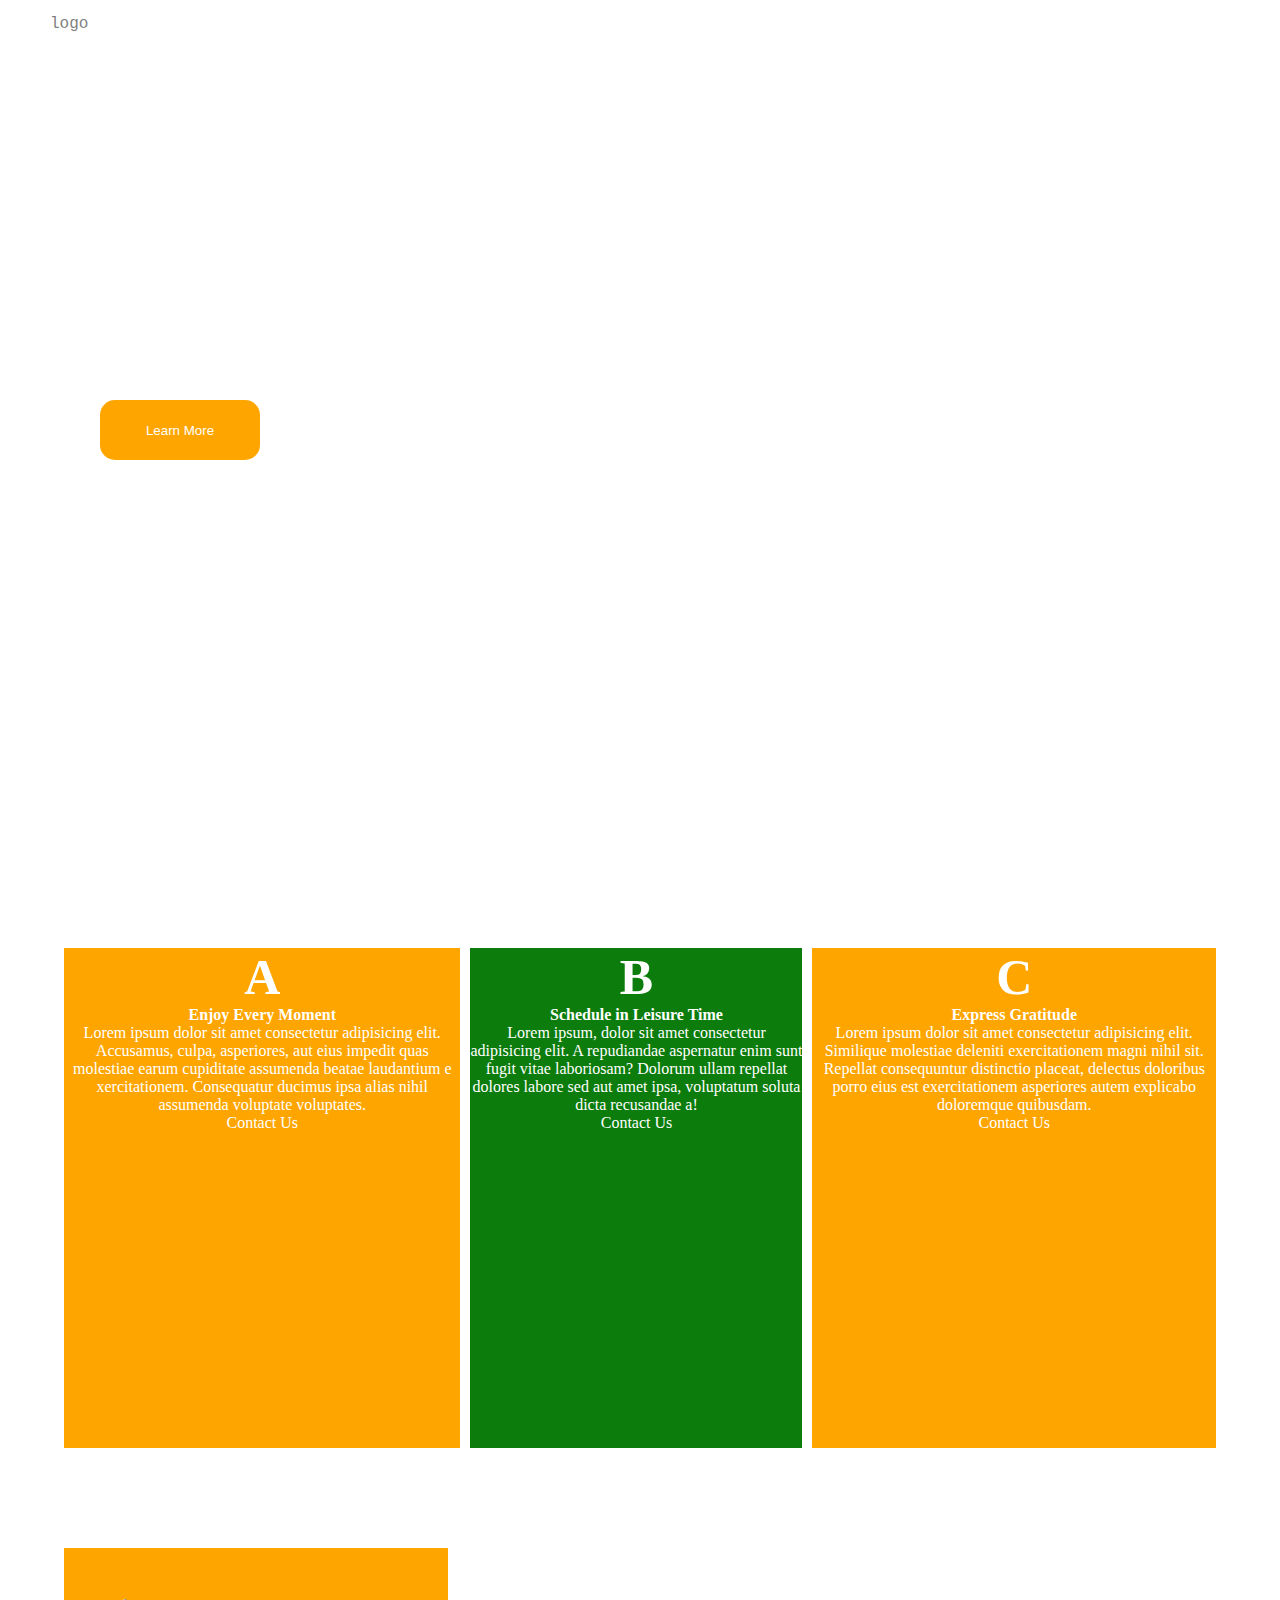
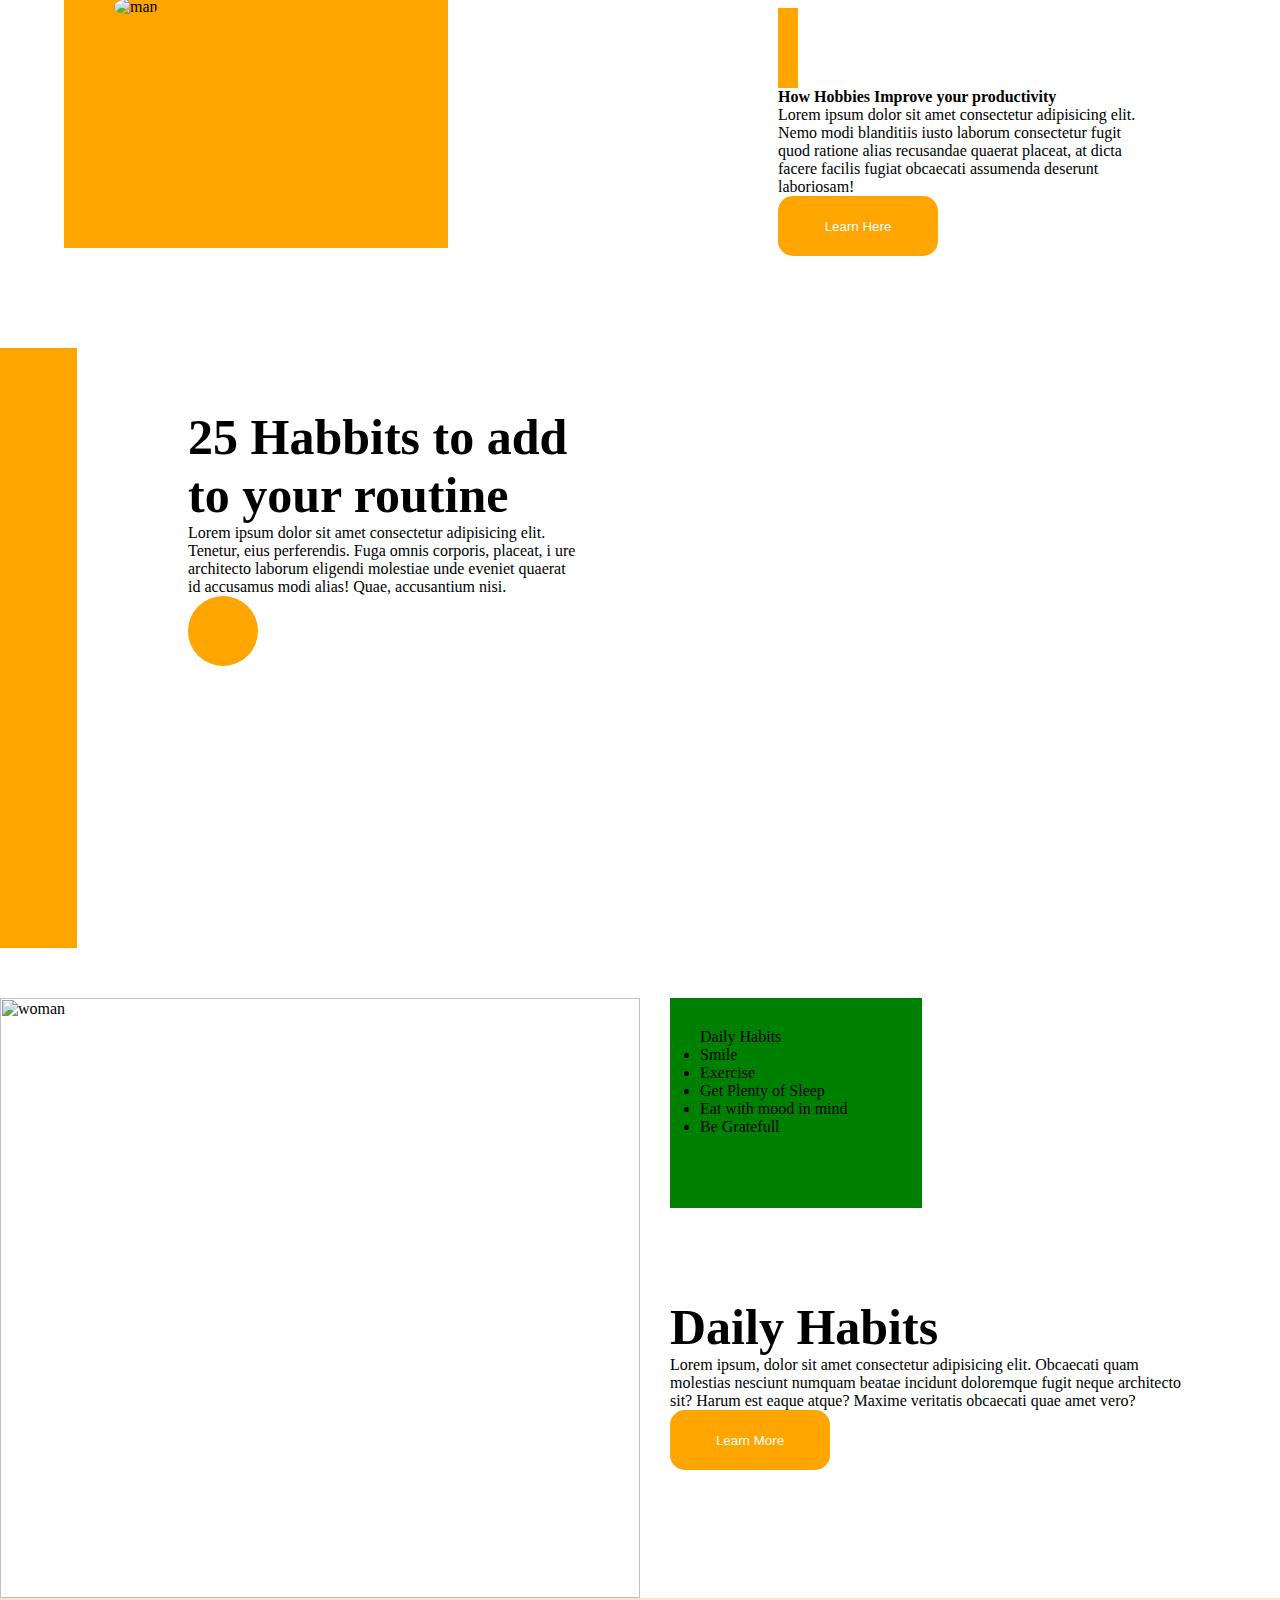
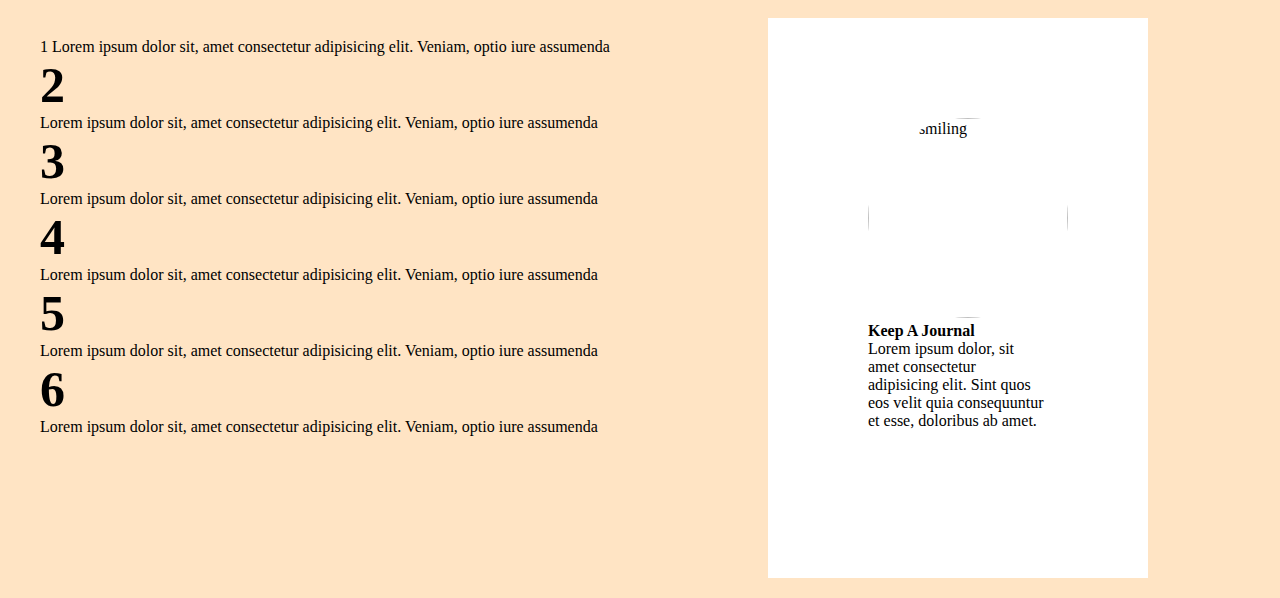
==== Grid.html @ 0297b6a3 "Add files via upload" ====
<!DOCTYPE html>
<html>
    <head>
        <link rel="stylesheet" href="style.css">
        <meta name="viewport" content="width=device-width", initial-scale="1.0">
        <script src="https://kit.fontawesome.com/8dbaa0bd72.js" crossorigin="anonymous"></script>
        <title>Proekt</title>
    </head>
    <body>
        <nav class="nav">
            <div>logo</div>
            <div>
                <i class="fa-solid fa-bars"></i>
            </div>
        </nav>
        <main>
            <section class="one-container">
                <div class="one-text">
                <h1>7 Ways To Be<br>Happy Now</h1>
                <p>Lorem ipsum dolor sit amet consectetur adipisicing elit. 
                    Rerum, minima voluptates alias ea ratione perferendis laboriosam 
                    vitae quibusdam omnis consequatur ad voluptas.</p>
                <p>Image from Pixies</p>
                <button>Learn More</button>
                </div>
            </section>

            <section class="two-container">
                <div class="two-image two-container">
                <div class="two-text">
                    <div class="a">
                        <div>
                            <h3>A</h3>
                            <h4>Enjoy Every Moment</h4>
                            Lorem ipsum dolor sit amet consectetur adipisicing elit. Accusamus, culpa, asperiores,
                             aut eius impedit quas molestiae earum cupiditate assumenda beatae laudantium e
                             xercitationem. Consequatur ducimus ipsa alias nihil assumenda voluptate voluptates.
                            </div>
                            <div>Contact Us</div>
                        </div>
                    <div class="b">
                        <h3>B</h3>
                        <h4>Schedule in Leisure Time</h4>
                        <div>
                        Lorem ipsum, dolor sit amet consectetur adipisicing elit. A repudiandae 
                        aspernatur enim sunt fugit vitae laboriosam? Dolorum ullam repellat dolores labore sed aut
                          amet ipsa, voluptatum soluta dicta recusandae a!
                        </div>
                        <div>Contact Us</div>
                        </div>
                    <div class="c">
                        <h3>C</h3>
                        <h4>Express Gratitude</h4>
                        <div>
                        Lorem ipsum dolor sit amet consectetur adipisicing elit. 
                        Similique molestiae deleniti exercitationem magni nihil sit. Repellat consequuntur 
                        distinctio placeat, delectus doloribus porro eius est exercitationem asperiores autem 
                        explicabo doloremque quibusdam.
                    </div>
                    <div>Contact Us</div>
                    </div>
                </div>
                </div>
                <div class="box">
                    <img class="box-image" src="pictures/maksim.jpg" alt="man">
                </div>

                <div class="three-container">
                    <div class="box-two"></div>
                    <h4>How Hobbies Improve your productivity</h4>
                    <p>Lorem ipsum dolor sit amet consectetur adipisicing elit.
                         Nemo modi blanditiis iusto laborum consectetur fugit quod ratione
                          alias recusandae quaerat placeat, at dicta facere facilis
                           fugiat obcaecati assumenda deserunt laboriosam!</p>
                    <button>Learn Here</button>
                </div>

            </section>

            <section class="four-container">
                    <div class="four-text">
                    <h3>25 Habbits to add to your routine</h3>
                    <p>Lorem ipsum dolor sit amet consectetur adipisicing elit. 
                        Tenetur, eius perferendis. Fuga omnis corporis, placeat, i
                        ure architecto laborum eligendi molestiae unde eveniet quaerat id accusamus 
                        modi alias! Quae, accusantium nisi.</p>
                        <div class="circle"></div>
                </div>
                <div class="four-box"></div>
                <div class="four-image"></div>
            </section>

            <section class="five-container">
                
                    <ul class="five-list">
                        <tiltle>Daily Habits</tiltle>
                        <li>Smile</li>
                        <li>Exercise</li>
                        <li>Get Plenty of Sleep</li>
                        <li>Eat with mood in mind</li>
                        <li>Be Gratefull</li>
                    </ul>
               
                
                    <img class="five-image" src="pictures/woman.jpg" title="woman">
               

                <div class="five-text">
                    <h3>Daily Habits</h3>
                    <p>Lorem ipsum, dolor sit amet consectetur adipisicing elit. 
                        Obcaecati quam molestias nesciunt numquam beatae incidunt 
                        doloremque fugit neque architecto sit? Harum est eaque atque?
                         Maxime veritatis obcaecati quae amet vero?</p>
                         <button>Learn More</button>
                </div>
            </section>

            <section class="six-container">
                <div class="six-text">
                    <span>1</span>
                    <span>Lorem ipsum dolor sit, amet consectetur adipisicing elit. Veniam, optio iure assumenda</span>
                    <h3>2</h3>
                    <p>Lorem ipsum dolor sit, amet consectetur adipisicing elit. Veniam, optio iure assumenda</p>
                    <h3>3</h3>
                    <p>Lorem ipsum dolor sit, amet consectetur adipisicing elit. Veniam, optio iure assumenda</p>
                    <h3>4</h3>
                    <p>Lorem ipsum dolor sit, amet consectetur adipisicing elit. Veniam, optio iure assumenda</p>
                    <h3>5</h3>
                    <p>Lorem ipsum dolor sit, amet consectetur adipisicing elit. Veniam, optio iure assumenda</p>
                    <h3>6</h3>
                    <p>Lorem ipsum dolor sit, amet consectetur adipisicing elit. Veniam, optio iure assumenda</p>
              
                </div>
                <div class="six-info">

                <img class="six-image" src="pictures/man-smile.jpg" title="man-smiling">
                <h4>Keep A Journal</h4>
                <p>Lorem ipsum dolor, sit amet consectetur adipisicing elit. 
                    Sint quos eos velit quia consequuntur et esse, doloribus ab amet.</p>
                </div>
            </section>

        </main>
        <footer></footer>
    </body>
</html>
---- style.css ----
*{
    margin:0px;
}

.nav{
    display:grid;
    grid-template-columns:auto auto;
    justify-content:space-between;

    padding:15px;
    padding-left:50px;
    padding-right:50px;

    background-color:white;
    color:grey;

    font-family:'Courier New', Courier, monospace;
}

.one-container{
    display:grid;
    grid-template-columns:30% 70%;
    

    height:500px;
    background-image:url('pictures/happy.jpg');
    /* background-size:cover;
    background-attachment:fixed; */
    background-size:cover;
     
}

.one-text{
    display:grid;
    grid-area:1/1/2/2;
    
    text-align:left;
    padding:50px;
    padding-left:100px;
    width:350px;
  
    
    font-size:18px;
    color:white;
}

.two-container{
    display:grid;
    grid-template-columns:repeat(5, 5% 30% 30% 30% 5%);
    grid-template-rows:repeat(14, 100px);
    width:100%;

}

.two-image{
    grid-area:1/1/7/6; 
    background-image:url('pictures/friends.jpg');
    background-size:cover;
    height:70vh;

}

.two-text{
   display:flex;
   
   grid-area: 5/2/10/5;
    gap:10px; 
    color:white;
    text-align:center;
    
  
}

.a{
   
    background-color:orange;
}

.b{
   
    background-color:rgb(12, 124, 12);
}

.c{
   
    background-color:orange;
}

h3{
    font-size:50px;
}

.box{
    grid-area:11/2/span 3/ span 1;
    background-color:orange;
}

.box-image{
    width:40%;
    height:60%;
    padding:50px; 
    border-radius:100%;
}

.three-container{
    grid-area:11/3/span 2/ span 2;
    margin:30px;
    padding:30px;
    padding-left:300px;
}

.box-two{
    grid-area:11/3/span 1/ span 1;
    background-color:orange;

    width:20px;
    height:80px;
    
}

.four-container{
    display:grid;
    grid-template-columns:repeat(3, 10% 40% 50%);
    grid-template-rows:repeat(1, 600px);
}

.four-text{
    grid-area:1/2/span 1/ span 1;

    padding:40px;
    margin:20px;    
}

.circle{
    height:70px;
    width:70px;
    background-color:orange;
    border-radius:100%;
}

.four-box{
    grid-area:1/1/ span 1/ span 1;
    background-color:orange;
    width:60%;
    height:100%;
}

.four-image{
    background-image:url('pictures/shvets.jpg');
    background-repeat:no-repeat;
    background-size:cover;
}

.five-container{
    display:grid;   
    grid-template-columns:repeat(2, 50% 50%);
    grid-template-rows:repeat(2, 300px);

    padding-top:50px;
}

.five-image{
    grid-area:1/1/3/1;
    width:100%;
    height:100%;
    
}

.five-list{
    grid-area:1/2/span 1/ span 1;
    
}
ul{
    background-color:green;
    width:12rem;
    height:50%;
    padding:30px;
    margin-left:30px;
}

.five-text{
    grid-area:2/2/span 1/ span 1;

    width:80%;
    margin-left:30px;
}

.six-container{
    display:grid;
    grid-template-columns:repeat(2, 60% 40%);
    grid-template-rows:repeat(1, 600px);
    background-color:bisque;
}

.six-text{
    grid-area:1/1/span 2/ span 1;
    padding:40px;
    
}

.six-info{
    grid-area:1/2/span 1/ span 2;
    background-color:white;
    width:180px;
    margin-top:20px;   
    margin-bottom:20px;
    padding:100px;
}

.six-image{
    
    width:200px;
    height:200px;
    border-radius:100%;
}

button{
    width: 160px;
    height: 60px;
    /* padding: 16px 32px;
    margin: 100px; */
    color:white;
    background-color: orange;
    border:none;
    border-radius: 15px;
    cursor:pointer;
}
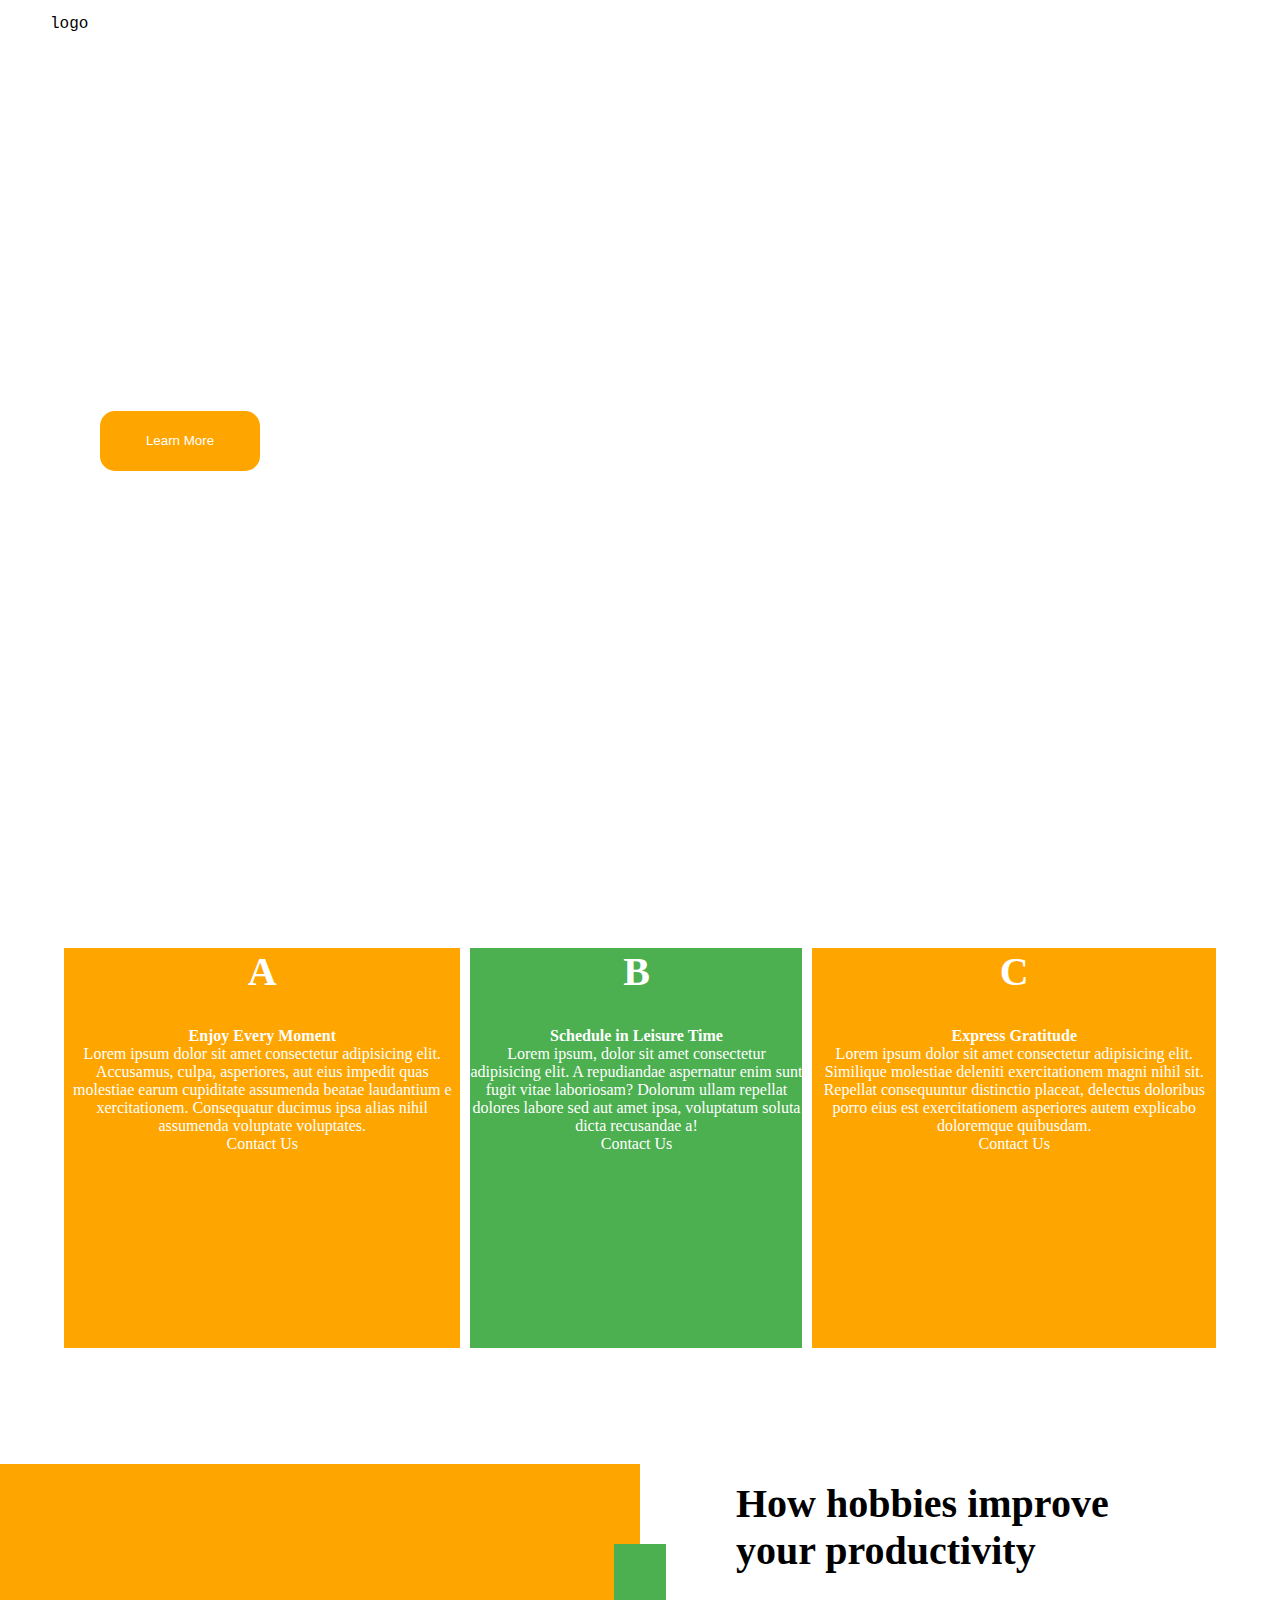
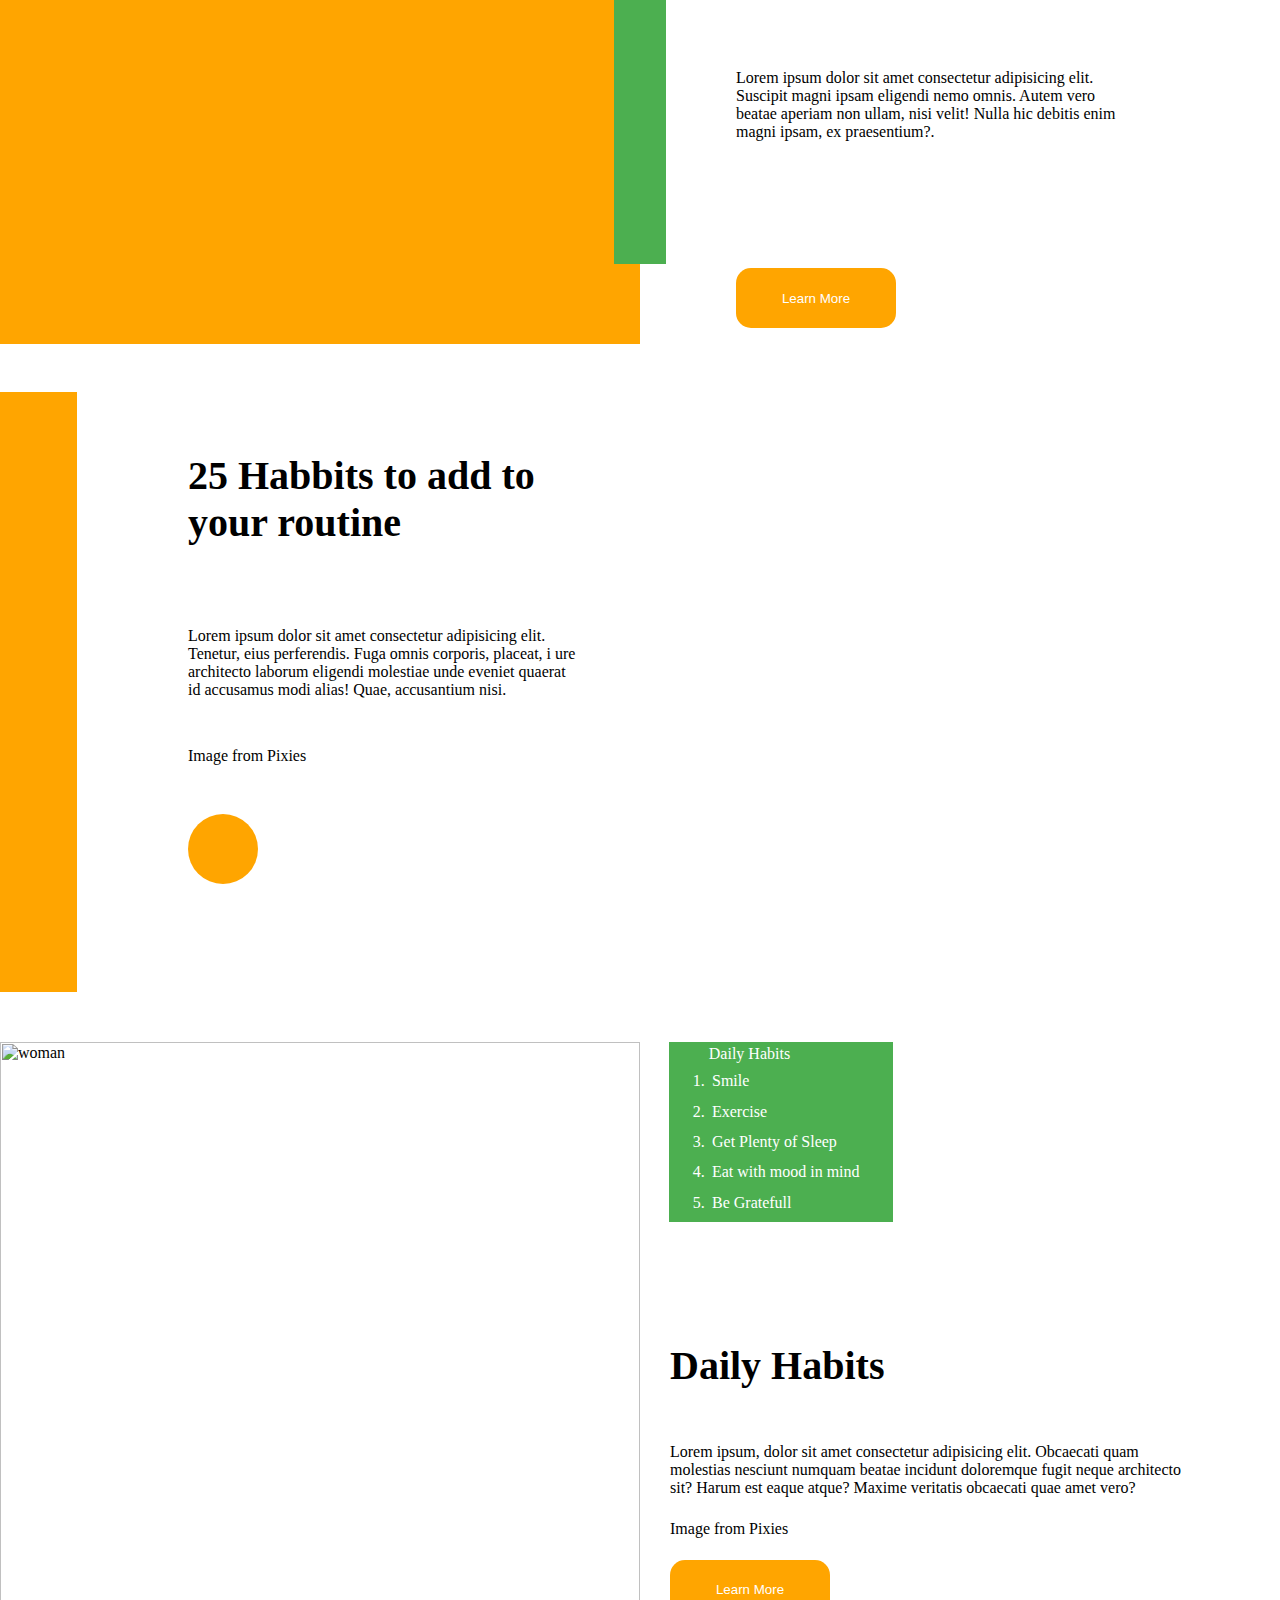
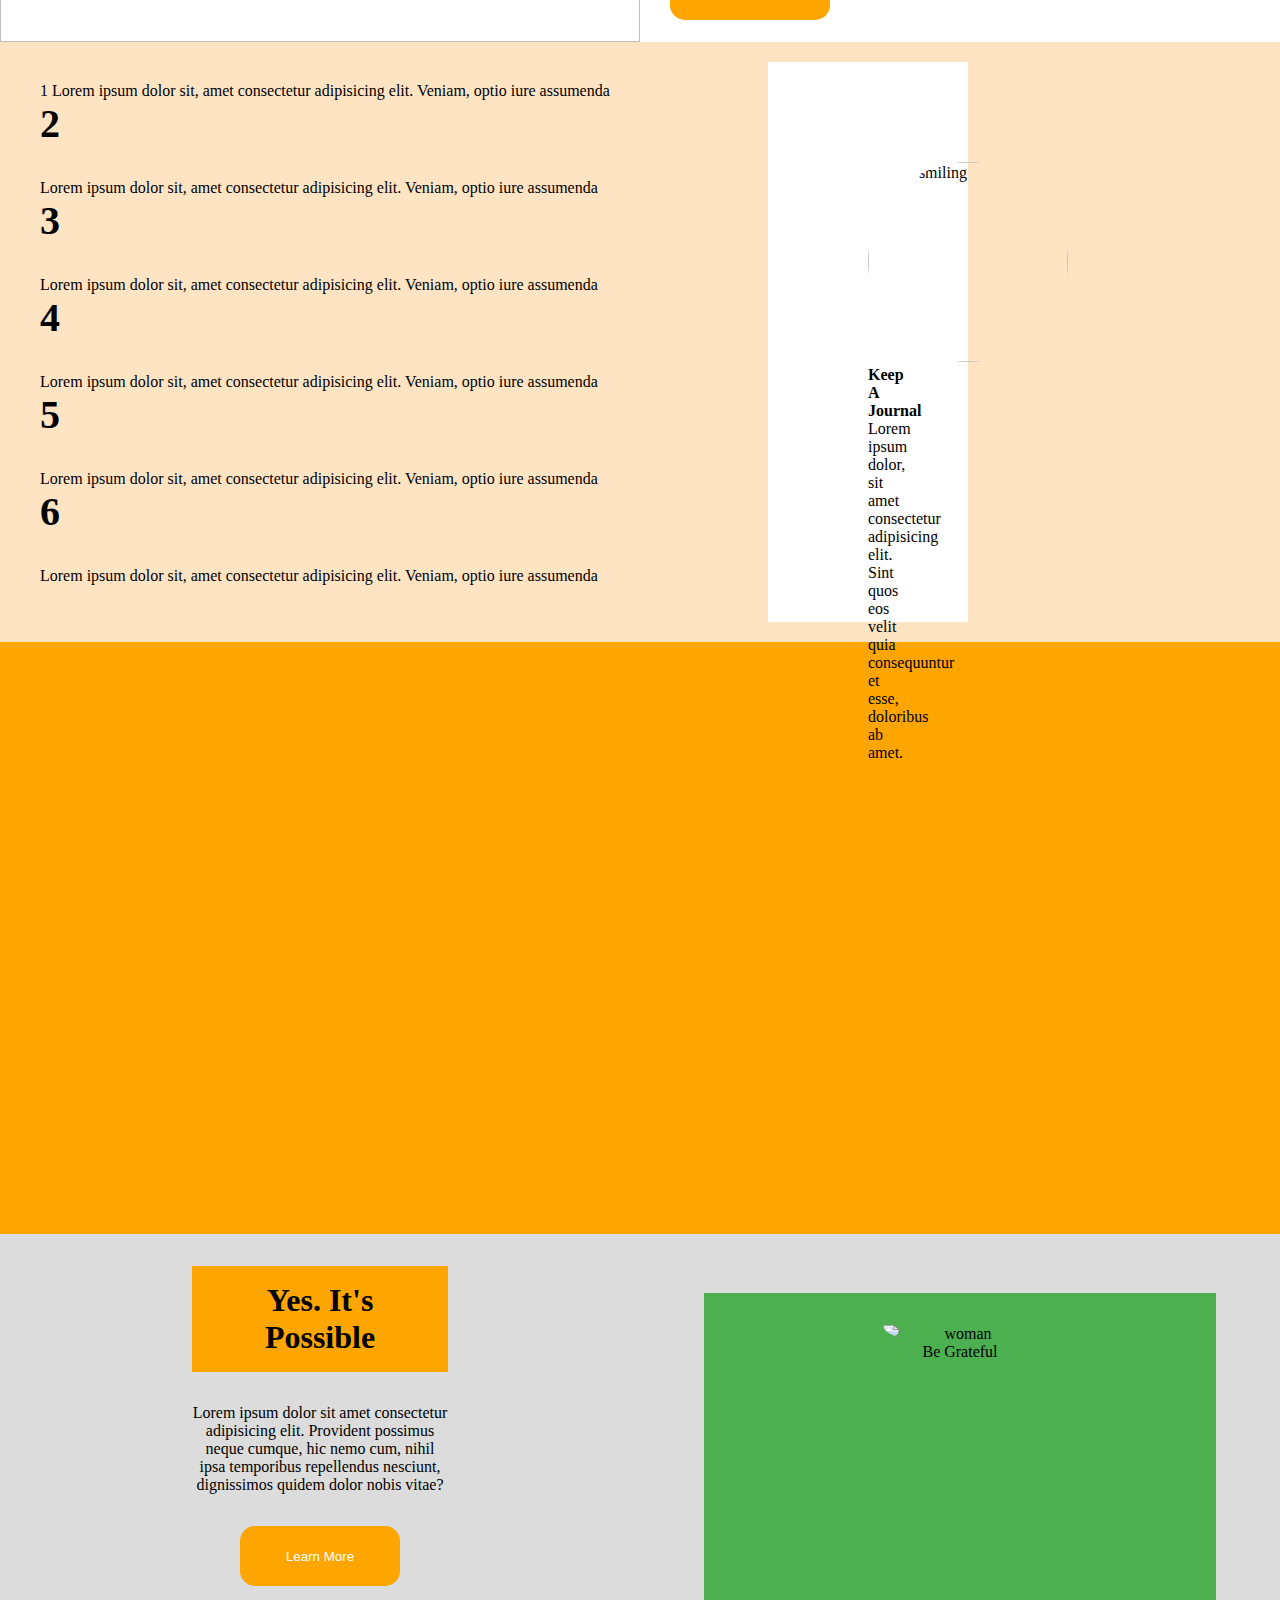
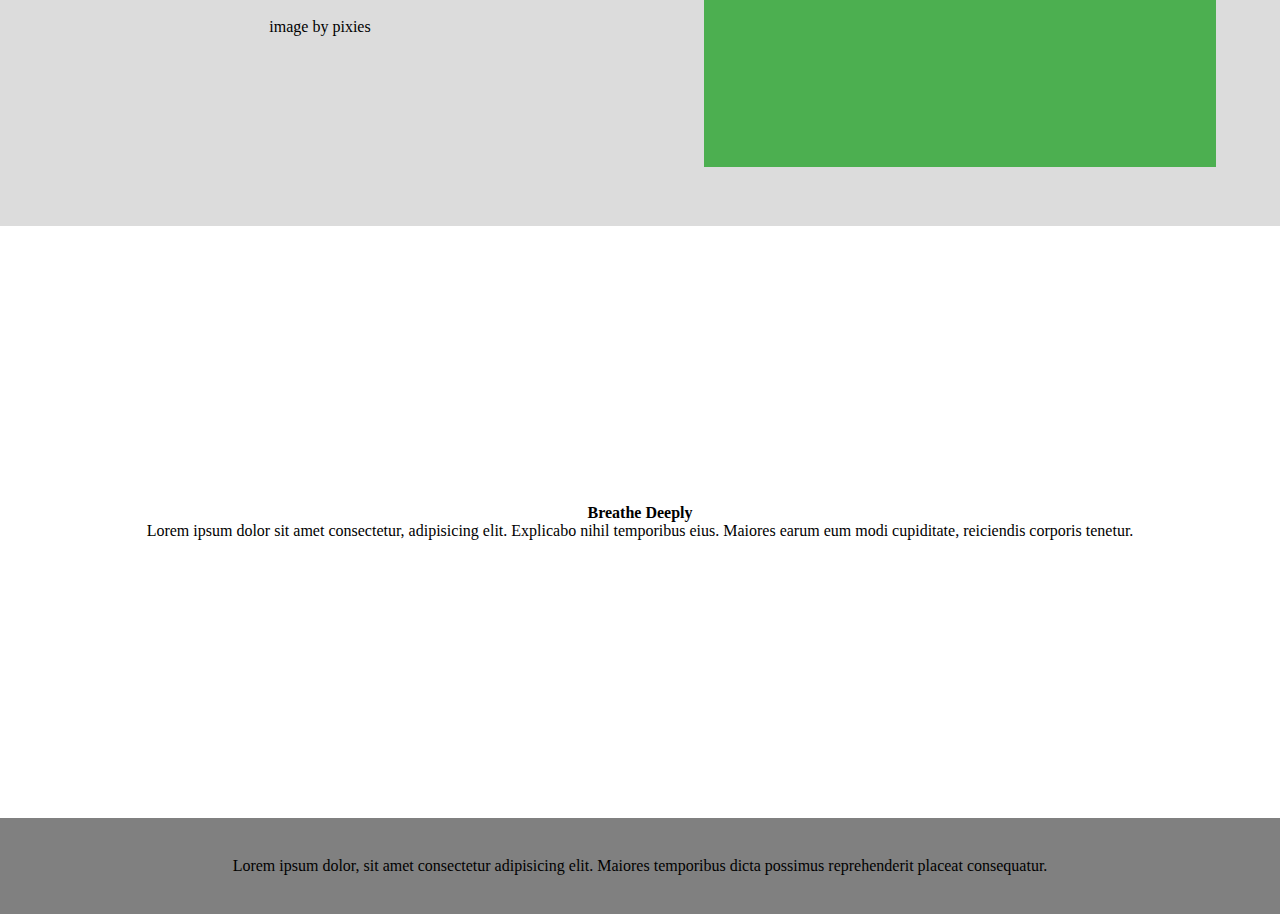
==== commit c3bf4109: "Add files via upload" ====
--- a/Grid.html
+++ b/Grid.html
@@ -61,21 +61,24 @@
                     </div>
                 </div>
                 </div>
-                <div class="box">
-                    <img class="box-image" src="pictures/maksim.jpg" alt="man">
-                </div>
+                </section>
 
-                <div class="three-container">
-                    <div class="box-two"></div>
-                    <h4>How Hobbies Improve your productivity</h4>
-                    <p>Lorem ipsum dolor sit amet consectetur adipisicing elit.
-                         Nemo modi blanditiis iusto laborum consectetur fugit quod ratione
-                          alias recusandae quaerat placeat, at dicta facere facilis
-                           fugiat obcaecati assumenda deserunt laboriosam!</p>
-                    <button>Learn Here</button>
-                </div>
 
-            </section>
+                <section class="third-section">
+                    <div class="third-container">
+                        <img class="third-image" src="pictures/maksim.jpg" alt="man">
+                    </div>
+                    <div class="third-column"></div>
+                    <div class="third-text">
+                        <h3>How hobbies improve your productivity</h3>
+                        <p>Lorem ipsum dolor sit amet consectetur adipisicing elit.
+                            Suscipit magni ipsam eligendi nemo omnis.
+                            Autem vero beatae aperiam non ullam, 
+                            nisi velit! Nulla hic debitis enim magni ipsam, ex praesentium?.</p>
+                        <button class="third-button">Learn More</button>
+                    </div>
+                </section>
+            
 
             <section class="four-container">
                     <div class="four-text">
@@ -84,6 +87,7 @@
                         Tenetur, eius perferendis. Fuga omnis corporis, placeat, i
                         ure architecto laborum eligendi molestiae unde eveniet quaerat id accusamus 
                         modi alias! Quae, accusantium nisi.</p>
+                        <p>Image from Pixies</p>
                         <div class="circle"></div>
                 </div>
                 <div class="four-box"></div>
@@ -93,8 +97,8 @@
             <section class="five-container">
                 
                     <ul class="five-list">
-                        <tiltle>Daily Habits</tiltle>
-                        <li>Smile</li>
+                        <tiltle>Daily Habits</tiltle> 
+                        <li> Smile</li>
                         <li>Exercise</li>
                         <li>Get Plenty of Sleep</li>
                         <li>Eat with mood in mind</li>
@@ -111,6 +115,7 @@
                         Obcaecati quam molestias nesciunt numquam beatae incidunt 
                         doloremque fugit neque architecto sit? Harum est eaque atque?
                          Maxime veritatis obcaecati quae amet vero?</p>
+                         <p>Image from Pixies</p>
                          <button>Learn More</button>
                 </div>
             </section>
@@ -140,6 +145,34 @@
                 </div>
             </section>
 
+            <section class="seven-container">
+            </section>
+
+            <section class="eight-grid">
+                <div class="eight-text">
+                    <h3>Yes. It's Possible</h3>
+                    <p>
+                    Lorem ipsum dolor sit amet consectetur adipisicing elit. 
+                    Provident possimus neque cumque, hic nemo cum, nihil ipsa temporibus
+                     repellendus nesciunt, dignissimos quidem dolor nobis vitae?
+                    </p>
+                    <button>Learn More</button>
+                    <p>image by pixies</p>
+            </div>
+        
+            <div class="element">
+                <div class="podelement">
+                    <img class="image" src="pictures/womantwo.jpg" alt="woman">
+                    <p>Be Grateful</p>
+                    </div>
+            </div>
+            </section>
+
+            <section class="lastimage">
+                <h4>Breathe Deeply</h4>
+                <p>Lorem ipsum dolor sit amet consectetur, adipisicing elit. Explicabo nihil temporibus eius. Maiores earum eum modi cupiditate, reiciendis corporis tenetur.</p>
+            </section>
+            <footer class="footer">Lorem ipsum dolor, sit amet consectetur adipisicing elit. Maiores temporibus dicta possimus reprehenderit placeat consequatur.</footer>
         </main>
         <footer></footer>
     </body>
--- a/style.css
+++ b/style.css
@@ -1,5 +1,14 @@
+:root{
+    --orange:orange;
+    --green: #4CAF50;
+    --white:white;
+    --black:black;
+    --color:gray;
+}
+
 *{
     margin:0px;
+    box-sizing:border-box;
 }
 
 .nav{
@@ -11,8 +20,8 @@
     padding-left:50px;
     padding-right:50px;
 
-    background-color:white;
-    color:grey;
+    background-color:var(--white);
+    color:var(--gray);
 
     font-family:'Courier New', Courier, monospace;
 }
@@ -27,6 +36,7 @@
     /* background-size:cover;
     background-attachment:fixed; */
     background-size:cover;
+    background-position:center;
      
 }
 
@@ -37,7 +47,7 @@
     text-align:left;
     padding:50px;
     padding-left:100px;
-    width:350px;
+   
   
     
     font-size:18px;
@@ -47,7 +57,7 @@
 .two-container{
     display:grid;
     grid-template-columns:repeat(5, 5% 30% 30% 30% 5%);
-    grid-template-rows:repeat(14, 100px);
+    grid-template-rows:repeat(9, 100px);
     width:100%;
 
 }
@@ -61,72 +71,104 @@
 }
 
 .two-text{
-   display:flex;
-   
-   grid-area: 5/2/10/5;
+    display:flex;
+   
+    grid-area: 5/2/9/5;
     gap:10px; 
     color:white;
     text-align:center;
-    
-  
 }
 
 .a{
    
-    background-color:orange;
+    background-color:var(--orange);
 }
 
 .b{
    
-    background-color:rgb(12, 124, 12);
+    background-color:var(--green);
 }
 
 .c{
    
-    background-color:orange;
+    background-color:var(--orange);
 }
 
 h3{
-    font-size:50px;
-}
-
-.box{
-    grid-area:11/2/span 3/ span 1;
-    background-color:orange;
-}
-
-.box-image{
+    font-size:2.50rem;
+    padding-bottom:2rem;
+}
+
+
+.third-section{
+    display:grid;
+    grid-template-columns:repeat(3, 45% 10% 45%);
+}
+
+.third-section > .third-container{
+    grid-column-start:1;
+
+    background-color:var(--orange);
+
+    width:40rem;
+    height:30rem;
+
+    margin:1rem;
+
+    margin-left:auto;
+    margin-right:auto;
+
+    display:grid;
+    justify-content:center;
+    align-content:center;
+}
+
+
+.third-image{
+    width:25rem;
+    height:25rem;
+    border-radius:100%;
+}
+
+.third-column{
+    grid-column-start:2;
+
+    background-color:var(--green);
+
     width:40%;
-    height:60%;
-    padding:50px; 
-    border-radius:100%;
-}
-
-.three-container{
-    grid-area:11/3/span 2/ span 2;
-    margin:30px;
-    padding:30px;
-    padding-left:300px;
-}
-
-.box-two{
-    grid-area:11/3/span 1/ span 1;
-    background-color:orange;
-
-    width:20px;
-    height:80px;
-    
-}
+    height:20rem;
+
+    margin-left:auto;
+    margin-right:auto;
+    margin-top:auto;
+    margin-bottom:auto;
+}
+
+.third-text{
+    display:grid;
+    grid-column-start:3;
+
+    padding:2rem;
+    width:80%;
+}
+
+.third-button{
+    margin-top:auto;
+}
+
 
 .four-container{
     display:grid;
     grid-template-columns:repeat(3, 10% 40% 50%);
     grid-template-rows:repeat(1, 600px);
+
+    margin-top:2rem;
 }
 
 .four-text{
     grid-area:1/2/span 1/ span 1;
 
+    display:grid;
     padding:40px;
     margin:20px;    
 }
@@ -134,13 +176,13 @@
 .circle{
     height:70px;
     width:70px;
-    background-color:orange;
+    background-color:var(--orange);
     border-radius:100%;
 }
 
 .four-box{
     grid-area:1/1/ span 1/ span 1;
-    background-color:orange;
+    background-color:var(--orange);
     width:60%;
     height:100%;
 }
@@ -171,16 +213,26 @@
     
 }
 ul{
-    background-color:green;
-    width:12rem;
-    height:50%;
-    padding:30px;
-    margin-left:30px;
-}
+    background-color:var(--green);
+    width:14rem;
+    height:60%;
+    
+    
+    margin-left:1.8rem;
+    line-height:1.5rem;
+    color:var(--white);
+}
+
+ul li{
+    list-style-type:decimal;
+    padding:0.200rem;
+}
+
 
 .five-text{
     grid-area:2/2/span 1/ span 1;
 
+    display:grid;
     width:80%;
     margin-left:30px;
 }
@@ -200,7 +252,7 @@
 
 .six-info{
     grid-area:1/2/span 1/ span 2;
-    background-color:white;
+    background-color:var(--white);
     width:180px;
     margin-top:20px;   
     margin-bottom:20px;
@@ -213,15 +265,106 @@
     height:200px;
     border-radius:100%;
 }
+
+.seven-container{
+    height:37rem;
+    background-color:var(--orange);
+}
+
+.eight-grid{
+    display:grid;
+    grid-template-rows:repeat(1, 37rem);
+    grid-template-columns:repeat(2, 50% 50%);
+    background-color:gainsboro;
+    
+   }
+   
+   .eight-text{
+       grid-area:1/1/span 2/span 1;
+       text-align:center;
+       min-width:10rem;
+       padding-top:2rem;
+   
+       /* justify-content:center;
+       align-items:center;
+    */
+   }
+   
+   .eight-text > h3{
+       background-color:var(--orange);
+       width:40%;
+       padding:1rem;
+       margin-left:auto;
+       margin-right:auto;
+       font-size:2rem;
+     
+   }
+   
+   .eight-text > p{
+       margin:auto;
+       padding:2rem;
+       width:50%;
+    
+   }
+   
+   .element{
+       grid-area:1/2/span 1/  3;
+       background-color:var(--green);
+       width:80%;
+       height:80%;
+       margin:auto;
+       
+   }
+   .image{
+       grid-area:1/2/ 1/  3;
+       width:30%;
+       height:30%;
+       display:block;
+       padding-top:2rem;
+   
+       margin-left:auto;
+       margin-right:auto;
+   
+       border-radius:100%;
+   
+   }
+   
+   .podelement{
+       text-align:center;
+   }
+
+   .lastimage{
+    height:37rem;
+    background-image:url('pictures/forest.jpg');
+    background-repeat:no-repeat;
+    background-size:cover;
+
+    display:flex;
+    flex-direction:column;
+    justify-content:center;
+    align-items:center;
+
+}
+
+.footer{
+    background-color:gray;
+    height:6rem;
+
+    display:flex;
+    justify-content:center;
+    align-items:center;
+
+}
+
 
 button{
     width: 160px;
     height: 60px;
     /* padding: 16px 32px;
     margin: 100px; */
-    color:white;
-    background-color: orange;
+    color:var(--white);
+    background-color: var(--orange);
     border:none;
     border-radius: 15px;
     cursor:pointer;
-}+}
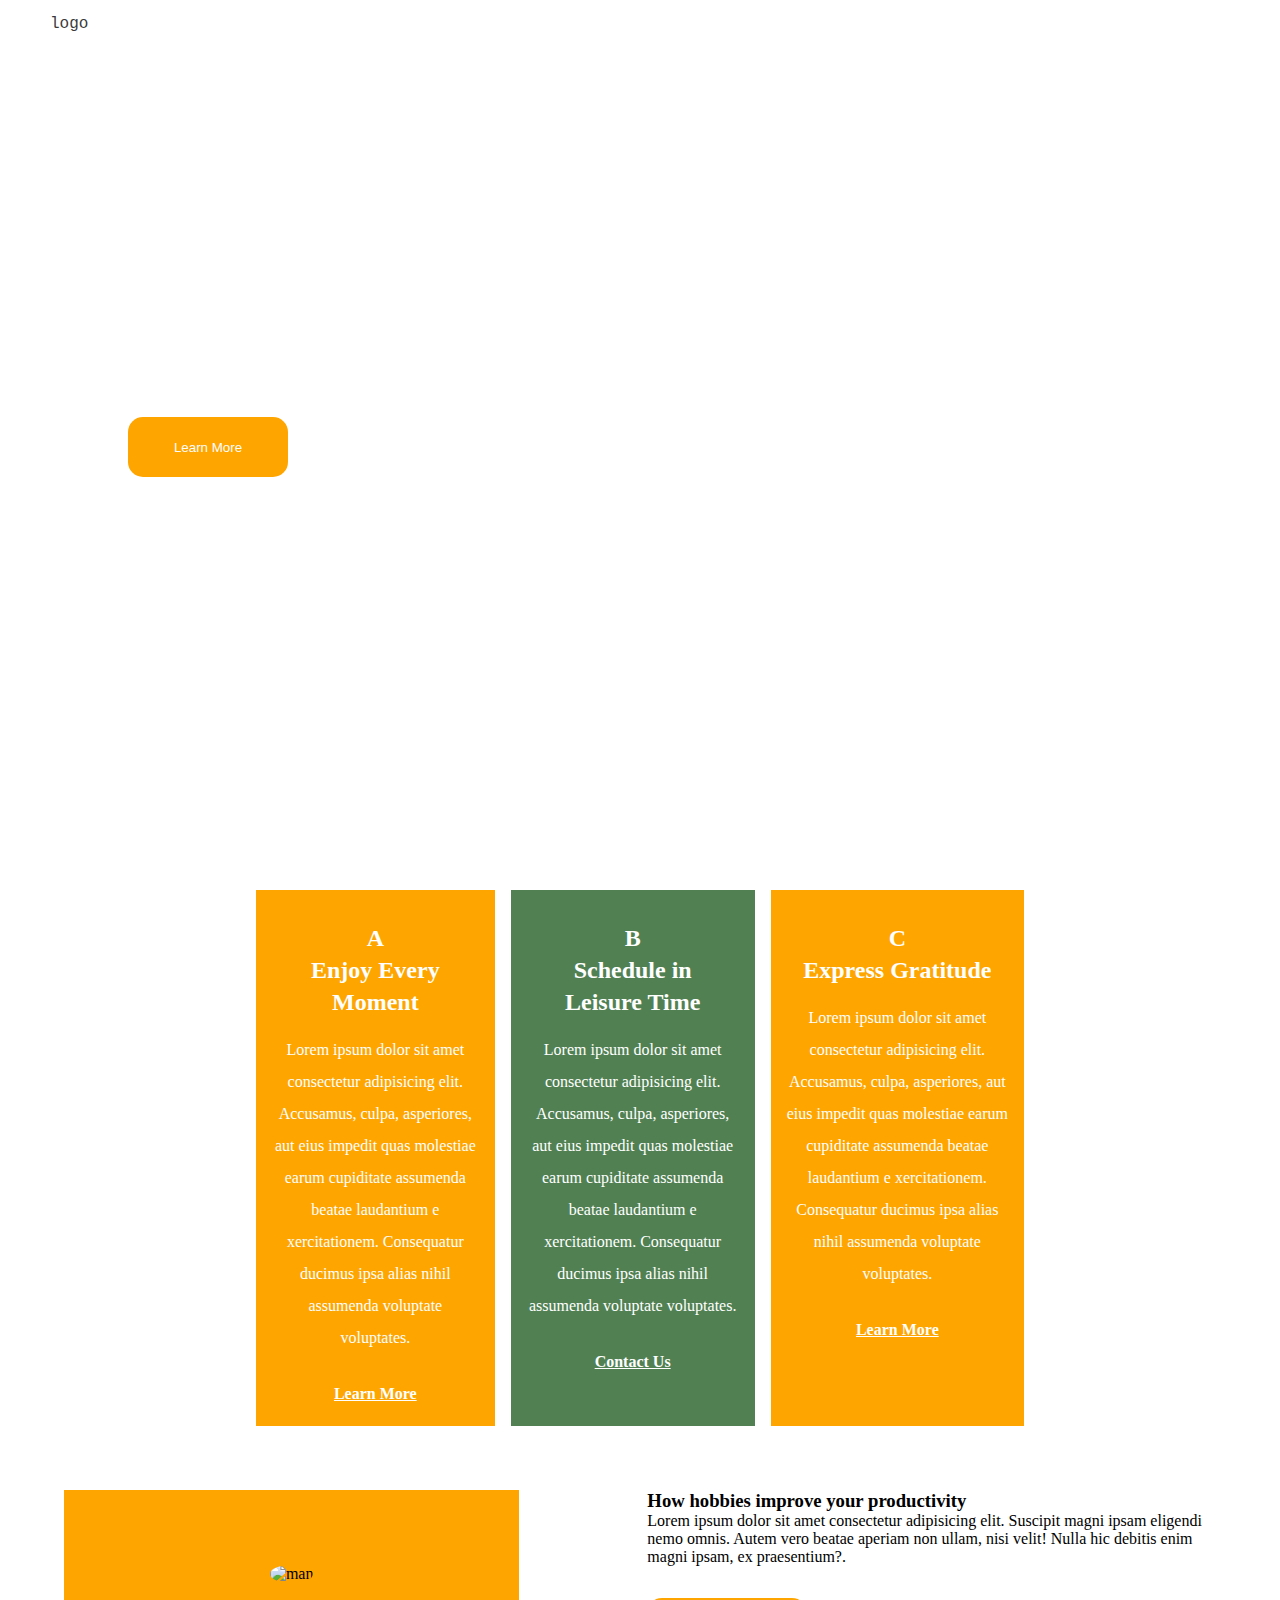
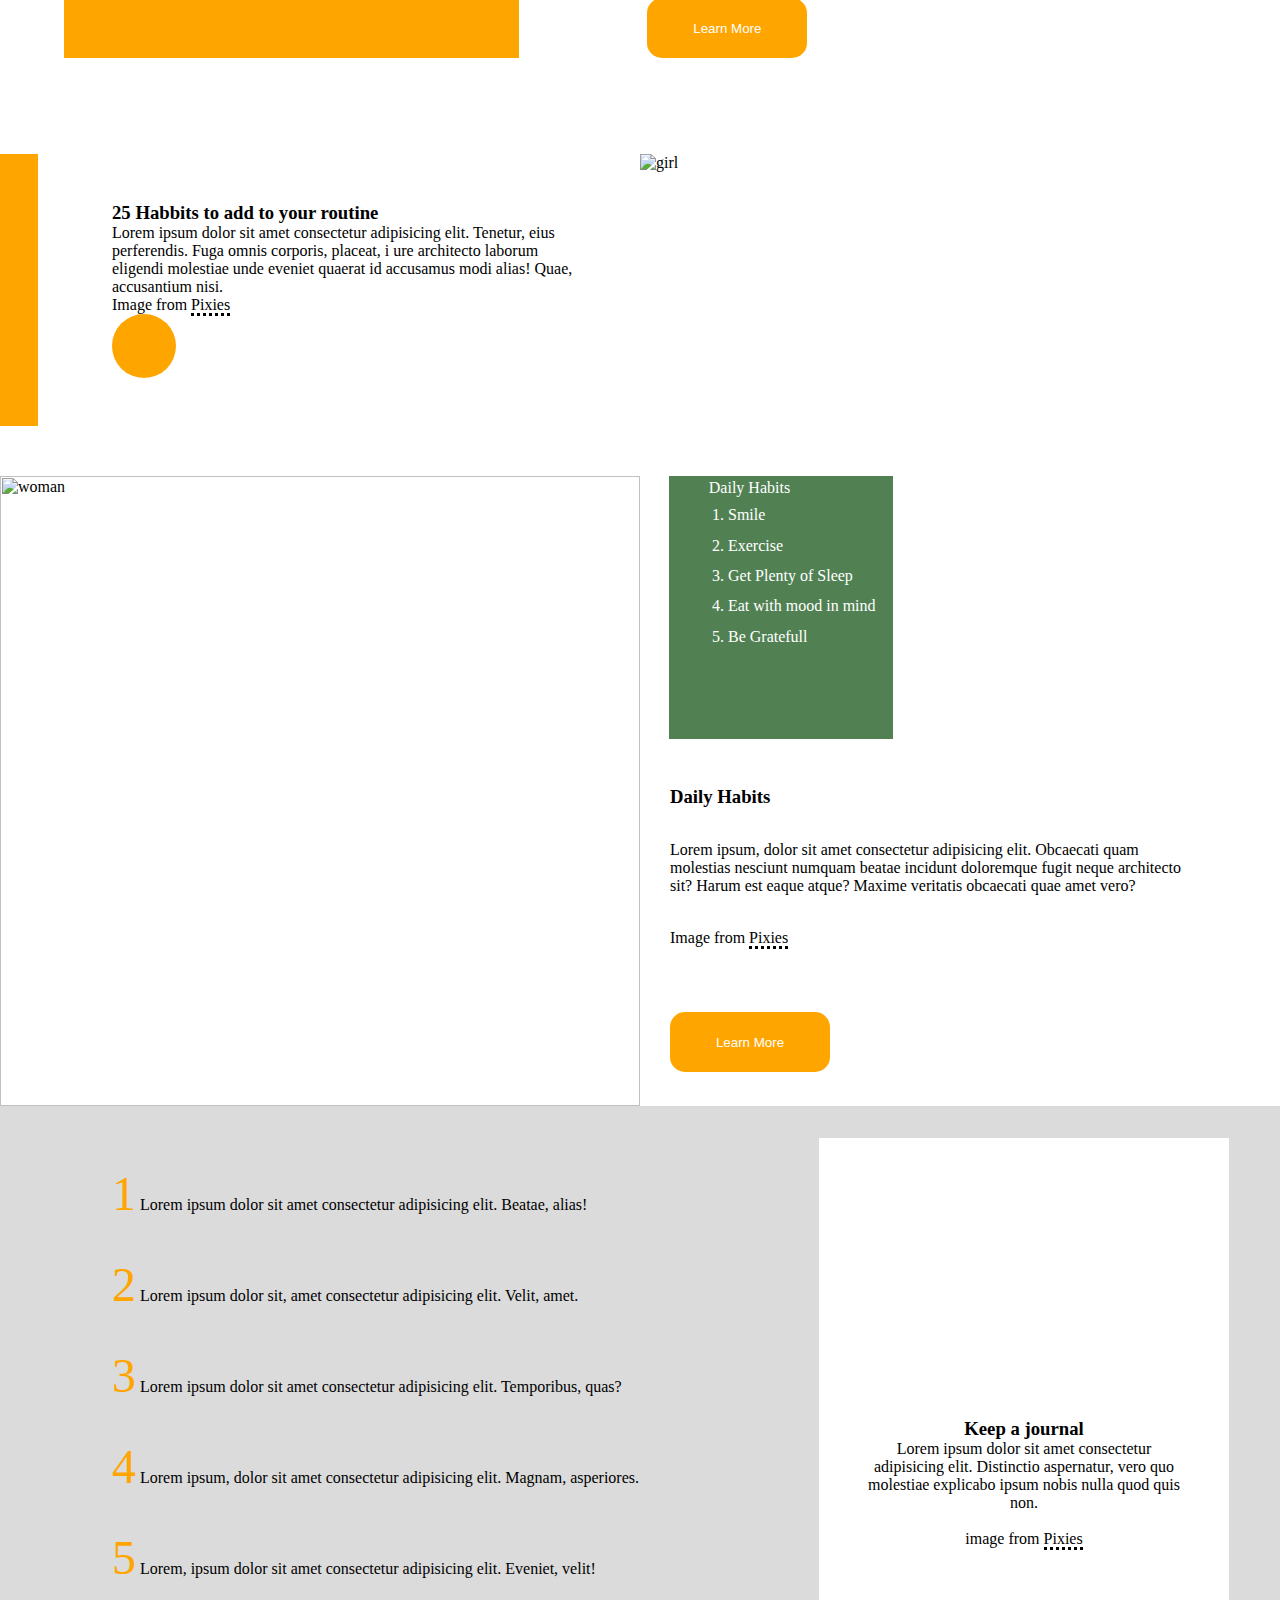
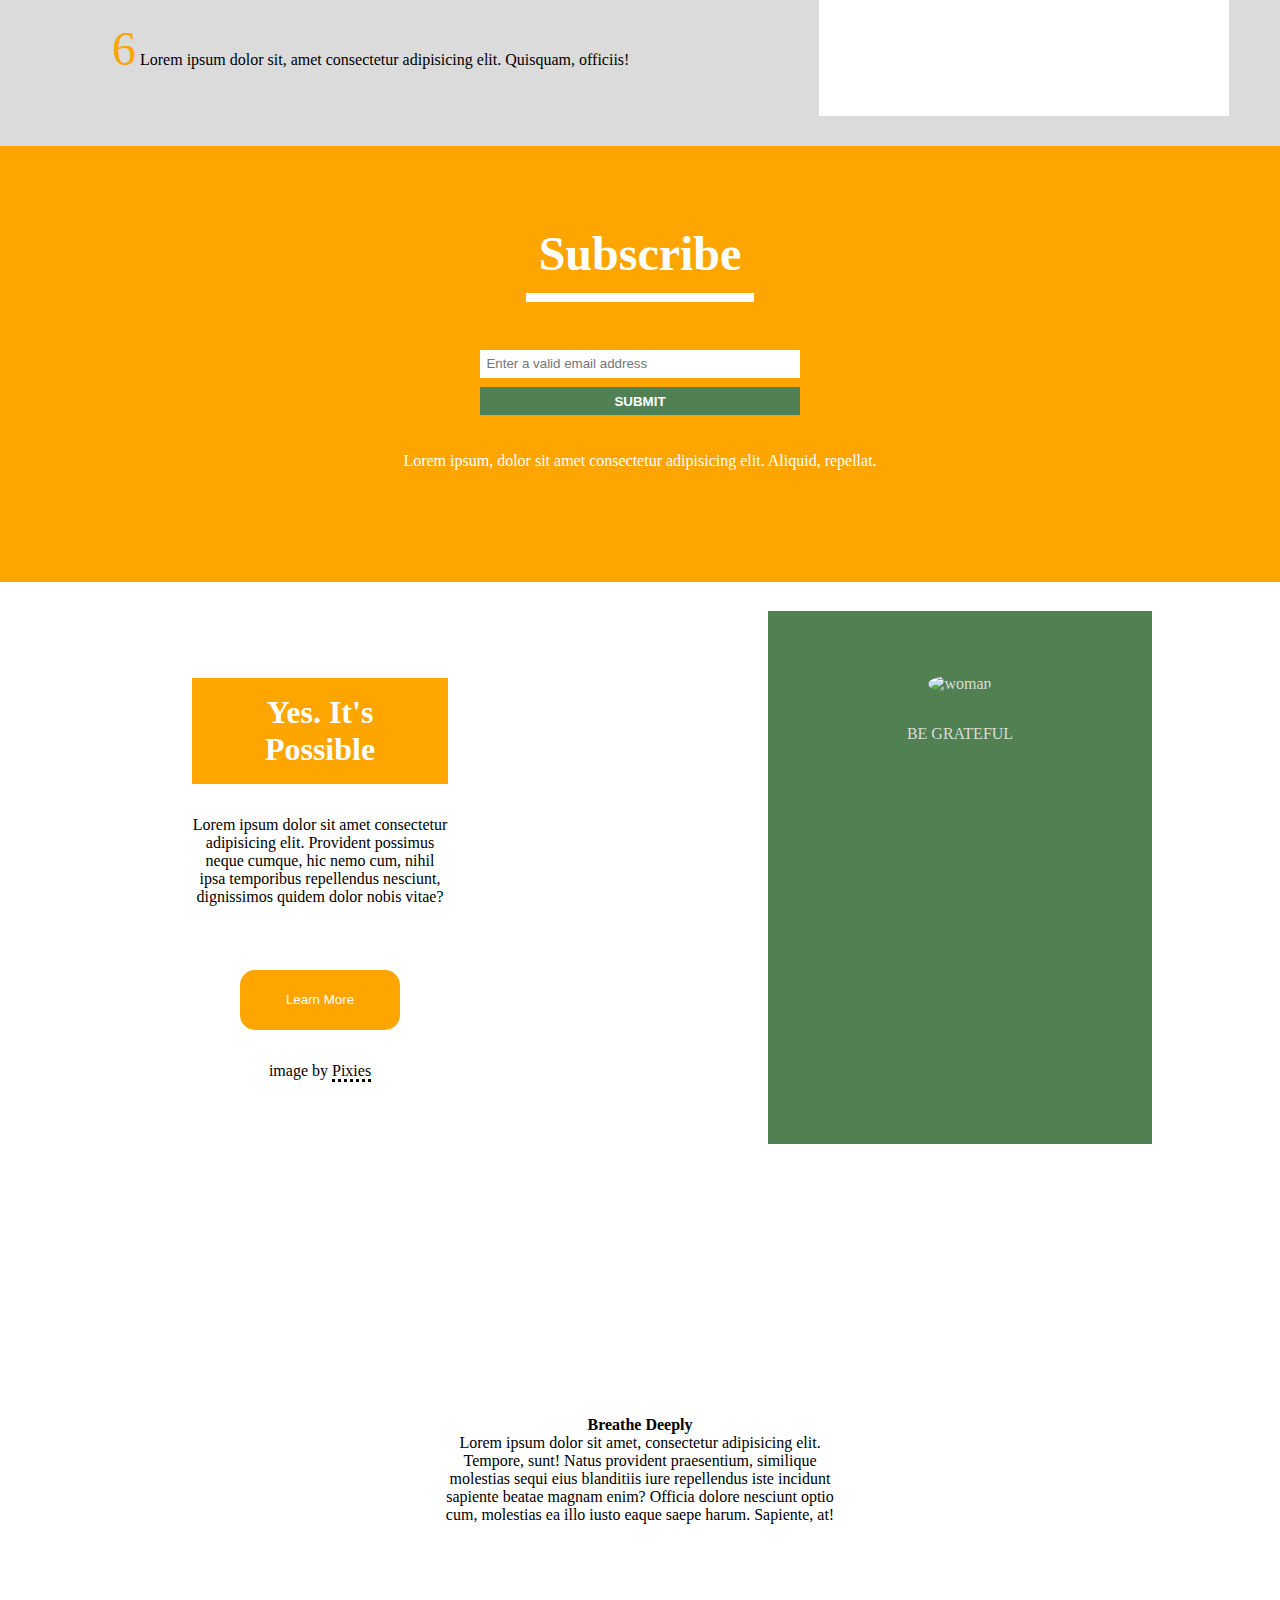
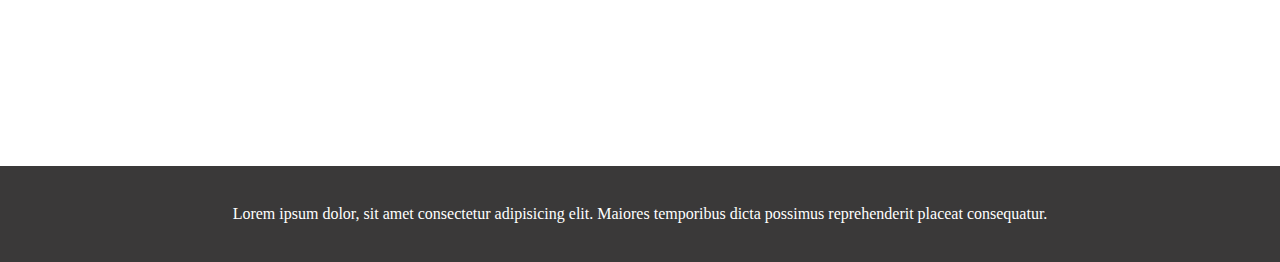
==== commit 1f0d9ef4: "Add files via upload" ====
--- a/Grid.html
+++ b/Grid.html
@@ -20,55 +20,53 @@
                 <p>Lorem ipsum dolor sit amet consectetur adipisicing elit. 
                     Rerum, minima voluptates alias ea ratione perferendis laboriosam 
                     vitae quibusdam omnis consequatur ad voluptas.</p>
-                <p>Image from Pixies</p>
+                <p>Image from <span class="underline">Pixies</span></p>
                 <button>Learn More</button>
                 </div>
             </section>
 
             <section class="two-container">
-                <div class="two-image two-container">
+                <div class="two-image"> </div>
                 <div class="two-text">
                     <div class="a">
                         <div>
-                            <h3>A</h3>
-                            <h4>Enjoy Every Moment</h4>
+                            <h3>A <br> Enjoy Every Moment</h3>
                             Lorem ipsum dolor sit amet consectetur adipisicing elit. Accusamus, culpa, asperiores,
                              aut eius impedit quas molestiae earum cupiditate assumenda beatae laudantium e
                              xercitationem. Consequatur ducimus ipsa alias nihil assumenda voluptate voluptates.
                             </div>
-                            <div>Contact Us</div>
+                            <div class="two-info">Learn More</div>
                         </div>
                     <div class="b">
-                        <h3>B</h3>
-                        <h4>Schedule in Leisure Time</h4>
+                        <h3>B <br> Schedule in Leisure Time</h3>
                         <div>
-                        Lorem ipsum, dolor sit amet consectetur adipisicing elit. A repudiandae 
-                        aspernatur enim sunt fugit vitae laboriosam? Dolorum ullam repellat dolores labore sed aut
-                          amet ipsa, voluptatum soluta dicta recusandae a!
-                        </div>
-                        <div>Contact Us</div>
+                            Lorem ipsum dolor sit amet consectetur adipisicing elit. Accusamus, culpa, asperiores,
+                            aut eius impedit quas molestiae earum cupiditate assumenda beatae laudantium e
+                            xercitationem. Consequatur ducimus ipsa alias nihil assumenda voluptate voluptates.
+                        </div>
+                        <div class="two-info">Contact Us</div>
                         </div>
                     <div class="c">
-                        <h3>C</h3>
-                        <h4>Express Gratitude</h4>
+                        <h3>C <br> Express Gratitude</h3>
                         <div>
-                        Lorem ipsum dolor sit amet consectetur adipisicing elit. 
-                        Similique molestiae deleniti exercitationem magni nihil sit. Repellat consequuntur 
-                        distinctio placeat, delectus doloribus porro eius est exercitationem asperiores autem 
-                        explicabo doloremque quibusdam.
-                    </div>
-                    <div>Contact Us</div>
-                    </div>
-                </div>
-                </div>
+                            Lorem ipsum dolor sit amet consectetur adipisicing elit. Accusamus, culpa, asperiores,
+                            aut eius impedit quas molestiae earum cupiditate assumenda beatae laudantium e
+                            xercitationem. Consequatur ducimus ipsa alias nihil assumenda voluptate voluptates.
+                    </div>
+                    <div class="two-info">Learn More</div>
+                    </div>
+                </div>
+           
                 </section>
 
 
-                <section class="third-section">
-                    <div class="third-container">
-                        <img class="third-image" src="pictures/maksim.jpg" alt="man">
-                    </div>
-                    <div class="third-column"></div>
+                <section class="hobbies-section">
+                    <div class="image-container">
+                        <div class="person-image">
+                            <img src="pictures/maksim.jpg" alt="man">
+                        </div>
+                    </div>
+                    
                     <div class="third-text">
                         <h3>How hobbies improve your productivity</h3>
                         <p>Lorem ipsum dolor sit amet consectetur adipisicing elit.
@@ -78,74 +76,94 @@
                         <button class="third-button">Learn More</button>
                     </div>
                 </section>
-            
-
-            <section class="four-container">
+                
+
+                <section class="four-container">
                     <div class="four-text">
                     <h3>25 Habbits to add to your routine</h3>
                     <p>Lorem ipsum dolor sit amet consectetur adipisicing elit. 
                         Tenetur, eius perferendis. Fuga omnis corporis, placeat, i
                         ure architecto laborum eligendi molestiae unde eveniet quaerat id accusamus 
                         modi alias! Quae, accusantium nisi.</p>
-                        <p>Image from Pixies</p>
+                        <p>Image from <span class="underline">Pixies</span></p>
                         <div class="circle"></div>
                 </div>
-                <div class="four-box"></div>
-                <div class="four-image"></div>
+                <div class="four-box"></div>  
+                    <img class="four-image" src="pictures/shvets.jpg" alt="girl">   
             </section>
 
             <section class="five-container">
                 
-                    <ul class="five-list">
-                        <tiltle>Daily Habits</tiltle> 
-                        <li> Smile</li>
-                        <li>Exercise</li>
-                        <li>Get Plenty of Sleep</li>
-                        <li>Eat with mood in mind</li>
-                        <li>Be Gratefull</li>
-                    </ul>
-               
+                <ul class="five-list">
+                    <tiltle>Daily Habits</tiltle> 
+                    <li> Smile</li>
+                    <li>Exercise</li>
+                    <li>Get Plenty of Sleep</li>
+                    <li>Eat with mood in mind</li>
+                    <li>Be Gratefull</li>
+                </ul>
+           
+            
+                <img class="five-image" src="pictures/woman.jpg" title="woman">
+           
+        
+            <div class="five-text">
+                <h3>Daily Habits</h3>
+                <p>Lorem ipsum, dolor sit amet consectetur adipisicing elit. 
+                    Obcaecati quam molestias nesciunt numquam beatae incidunt 
+                    doloremque fugit neque architecto sit? Harum est eaque atque?
+                     Maxime veritatis obcaecati quae amet vero?</p>
+                     <p>Image from <span class="underline">Pixies</span> </p>
+                     <button>Learn More</button>
+            </div>
+        </section>
+
+        <section class="six-section">
+            <div class="six-container">
+                <div class="six-text">
+                    <p><span>1</span> Lorem ipsum dolor sit amet consectetur adipisicing elit. Beatae, alias!</p>
+                    <p><span>2</span> Lorem ipsum dolor sit, amet consectetur adipisicing elit. Velit, amet.</p>
+                    <p><span>3</span> Lorem ipsum dolor sit amet consectetur adipisicing elit. Temporibus, quas?</p>
+                    <p><span>4</span> Lorem ipsum, dolor sit amet consectetur adipisicing elit. Magnam, asperiores.</p>
+                    <p><span>5</span> Lorem, ipsum dolor sit amet consectetur adipisicing elit. Eveniet, velit!</p>
+                    <p><span>6</span> Lorem ipsum dolor sit, amet consectetur adipisicing elit. Quisquam, officiis!</p>
+                </div>
+            </div>
+        
+            <div class="six-secondsection">
+                <img class="six-image" src="pictures/man-smile.jpg" alt="man">
+                <div class="six-secondtext">
+                    <h3>Keep a journal</h3>
+                    <p>Lorem ipsum dolor sit amet consectetur adipisicing elit.
+                         Distinctio aspernatur, vero quo molestiae explicabo ipsum nobis 
+                         nulla quod quis non.</p><br>
+                         <p>image from <span class="underline">Pixies</span></p>
+                        </div>
+            </div>
+            </section>
+
+            <section class="seven-container">
+                <div class="seven-form">
+                    <h2 class="seven-sub"><span>Subscribe</span></h2>
+                    <form action="/action_page.php">
+                        <label for="email" ></label>
+                        <input type="email" id="email" name="email" placeholder="Enter a valid email address"><br>
+                        <input type="submit" value="SUBMIT" class="submit">
+                    </form>
+                    <p class="seven-text">Lorem ipsum, dolor sit amet consectetur adipisicing elit. Aliquid, repellat.</p>
+                   <div class="seven-logo">
+                    <div>
+                        <i class="fa-brands fa-facebook-f"></i>
+                    </div>
+                    <div>
+                        <i class="fa-brands fa-twitter"></i>
+                    </div>
+                    <div>
+                        <i class="fa-brands fa-instagram"></i>
+                    </div>
+                </div>
+                </div>
                 
-                    <img class="five-image" src="pictures/woman.jpg" title="woman">
-               
-
-                <div class="five-text">
-                    <h3>Daily Habits</h3>
-                    <p>Lorem ipsum, dolor sit amet consectetur adipisicing elit. 
-                        Obcaecati quam molestias nesciunt numquam beatae incidunt 
-                        doloremque fugit neque architecto sit? Harum est eaque atque?
-                         Maxime veritatis obcaecati quae amet vero?</p>
-                         <p>Image from Pixies</p>
-                         <button>Learn More</button>
-                </div>
-            </section>
-
-            <section class="six-container">
-                <div class="six-text">
-                    <span>1</span>
-                    <span>Lorem ipsum dolor sit, amet consectetur adipisicing elit. Veniam, optio iure assumenda</span>
-                    <h3>2</h3>
-                    <p>Lorem ipsum dolor sit, amet consectetur adipisicing elit. Veniam, optio iure assumenda</p>
-                    <h3>3</h3>
-                    <p>Lorem ipsum dolor sit, amet consectetur adipisicing elit. Veniam, optio iure assumenda</p>
-                    <h3>4</h3>
-                    <p>Lorem ipsum dolor sit, amet consectetur adipisicing elit. Veniam, optio iure assumenda</p>
-                    <h3>5</h3>
-                    <p>Lorem ipsum dolor sit, amet consectetur adipisicing elit. Veniam, optio iure assumenda</p>
-                    <h3>6</h3>
-                    <p>Lorem ipsum dolor sit, amet consectetur adipisicing elit. Veniam, optio iure assumenda</p>
-              
-                </div>
-                <div class="six-info">
-
-                <img class="six-image" src="pictures/man-smile.jpg" title="man-smiling">
-                <h4>Keep A Journal</h4>
-                <p>Lorem ipsum dolor, sit amet consectetur adipisicing elit. 
-                    Sint quos eos velit quia consequuntur et esse, doloribus ab amet.</p>
-                </div>
-            </section>
-
-            <section class="seven-container">
             </section>
 
             <section class="eight-grid">
@@ -157,23 +175,29 @@
                      repellendus nesciunt, dignissimos quidem dolor nobis vitae?
                     </p>
                     <button>Learn More</button>
-                    <p>image by pixies</p>
+                    <p>image by <span class="underline">Pixies</span></p>
             </div>
         
-            <div class="element">
-                <div class="podelement">
-                    <img class="image" src="pictures/womantwo.jpg" alt="woman">
-                    <p>Be Grateful</p>
-                    </div>
+            <div class="eight-element">    
+                    <img class="eight-image" src="pictures/womantwo.jpg" alt="woman">
+                    <p>BE GRATEFUL</p>
+                   
             </div>
             </section>
 
             <section class="lastimage">
+                <div class="last-text">
                 <h4>Breathe Deeply</h4>
-                <p>Lorem ipsum dolor sit amet consectetur, adipisicing elit. Explicabo nihil temporibus eius. Maiores earum eum modi cupiditate, reiciendis corporis tenetur.</p>
-            </section>
-            <footer class="footer">Lorem ipsum dolor, sit amet consectetur adipisicing elit. Maiores temporibus dicta possimus reprehenderit placeat consequatur.</footer>
+                <p>Lorem ipsum dolor sit amet, consectetur adipisicing elit. 
+                    Tempore, sunt! Natus provident praesentium, similique molestias sequi
+                     eius blanditiis iure repellendus iste incidunt sapiente beatae magnam enim?
+                      Officia dolore nesciunt optio cum, molestias ea illo iusto eaque saepe
+                       harum. Sapiente, at!</p>
+                </div>
+            </section>
+            <footer class="footer">Lorem ipsum dolor, sit amet consectetur adipisicing elit.
+                 Maiores temporibus dicta possimus reprehenderit placeat consequatur.</footer>
         </main>
         <footer></footer>
     </body>
-</html>+</html>
--- a/style.css
+++ b/style.css
@@ -1,9 +1,10 @@
 :root{
     --orange:orange;
-    --green: #4CAF50;
+    --green: #518153;
     --white:white;
     --black:black;
-    --color:gray;
+    --lightgray:rgb(219, 219, 219);
+    --gray:rgb(58, 57, 57);
 }
 
 *{
@@ -30,11 +31,9 @@
     display:grid;
     grid-template-columns:30% 70%;
     
-
-    height:500px;
+    
+    height:30rem;
     background-image:url('pictures/happy.jpg');
-    /* background-size:cover;
-    background-attachment:fixed; */
     background-size:cover;
     background-position:center;
      
@@ -43,124 +42,140 @@
 .one-text{
     display:grid;
     grid-area:1/1/2/2;
-    
-    text-align:left;
-    padding:50px;
-    padding-left:100px;
-   
-  
-    
-    font-size:18px;
-    color:white;
+       
+    padding-top:3rem;
+    padding-left:6rem;
+    margin:2rem;
+
+    color:var(--white);
+}
+
+@media only screen and (max-width:600px){
+    .one-text{
+        padding:2rem;
+    }
 }
 
 .two-container{
     display:grid;
-    grid-template-columns:repeat(5, 5% 30% 30% 30% 5%);
-    grid-template-rows:repeat(9, 100px);
-    width:100%;
-
+    grid-template-columns:repeat(5, 20% 20% 20% 20% 20%);
+    /* grid-template-rows:repeat(4, 25% 25% 25% 25%); */
 }
 
 .two-image{
-    grid-area:1/1/7/6; 
+    grid-area:1/1/4/6; 
     background-image:url('pictures/friends.jpg');
     background-size:cover;
+    background-position:center;
     height:70vh;
+    
 
 }
 
 .two-text{
     display:flex;
-   
-    grid-area: 5/2/9/5;
-    gap:10px; 
+
+    grid-area: 3/2/5/5;
+    gap:1rem; 
     color:white;
     text-align:center;
+
+    display:grid;
+    grid-auto-flow:column;
+
+    line-height:2rem;
+    
 }
 
 .a{
-   
     background-color:var(--orange);
+    padding:1rem;
+    
 }
 
 .b{
-   
     background-color:var(--green);
+    padding:1rem;
 }
 
 .c{
-   
     background-color:var(--orange);
-}
-
-h3{
-    font-size:2.50rem;
-    padding-bottom:2rem;
-}
-
-
-.third-section{
-    display:grid;
-    grid-template-columns:repeat(3, 45% 10% 45%);
-}
-
-.third-section > .third-container{
-    grid-column-start:1;
-
-    background-color:var(--orange);
-
-    width:40rem;
-    height:30rem;
-
-    margin:1rem;
-
-    margin-left:auto;
-    margin-right:auto;
-
-    display:grid;
-    justify-content:center;
-    align-content:center;
-}
-
-
-.third-image{
-    width:25rem;
-    height:25rem;
-    border-radius:100%;
-}
-
-.third-column{
-    grid-column-start:2;
-
-    background-color:var(--green);
-
-    width:40%;
-    height:20rem;
-
-    margin-left:auto;
-    margin-right:auto;
-    margin-top:auto;
-    margin-bottom:auto;
-}
-
-.third-text{
-    display:grid;
-    grid-column-start:3;
-
-    padding:2rem;
-    width:80%;
-}
-
-.third-button{
-    margin-top:auto;
-}
+    padding:1rem;
+}
+
+.two-text h3{
+    font-size:1.5rem;
+    padding:1rem;
+}
+
+.two-info{
+    font-weight:bold;
+    text-decoration:underline;
+    padding-top:1.5rem;
+}
+
+
+.hobbies-section{
+    display:flex;
+ 
+ }
+ 
+ .image-container{
+     background-color:var(--orange);
+     width:55rem;
+     height:auto; 
+     
+     margin:4rem;
+     padding:4rem;
+ 
+     display:flex;
+     place-content:center;
+     place-items:center;
+ }
+ 
+ .person-image > img{
+     width:20rem;
+     height:20rem;
+     border-radius:100%;
+ }
+ 
+ 
+ .third-text{
+     padding:4rem;
+  
+ }
+ 
+
+ 
+ @media only screen and (max-width: 600px){
+     .hobbies-section{
+         flex-direction:column;
+     }
+ }
+ 
+ @media only screen and (max-width: 600px){
+     .image-container{
+        
+         max-width:15rem;
+         max-height:12rem;
+     }
+ }
+ 
+ @media only screen and (max-width: 600px){
+     img{
+         
+         max-width:12rem;
+         max-height:8rem;
+     }
+ }
+
+
+/*  column s absolute */
 
 
 .four-container{
     display:grid;
-    grid-template-columns:repeat(3, 10% 40% 50%);
-    grid-template-rows:repeat(1, 600px);
+    grid-template-columns:repeat(3, 5% 45% 50%);
 
     margin-top:2rem;
 }
@@ -168,14 +183,14 @@
 .four-text{
     grid-area:1/2/span 1/ span 1;
 
-    display:grid;
-    padding:40px;
-    margin:20px;    
+    
+    padding:2rem;
+    margin:1rem;    
 }
 
 .circle{
-    height:70px;
-    width:70px;
+    height:4rem;
+    width:4rem;
     background-color:var(--orange);
     border-radius:100%;
 }
@@ -188,15 +203,45 @@
 }
 
 .four-image{
-    background-image:url('pictures/shvets.jpg');
-    background-repeat:no-repeat;
-    background-size:cover;
-}
+   grid-area:1/3/1/4;
+   width:100%;
+   height:auto;
+}
+
+@media only screen and (max-width: 600px){
+    .four-box{
+        grid-area:1/1/span 3/ span 1;
+        width:100%;
+    }
+}
+
+@media only screen and (max-width: 600px){
+    .four-text{
+        grid-area:1/2/3/4;
+        text-align:center;
+        font-size:1.2rem;
+    }
+}
+
+@media only screen and (max-width: 600px){
+    .circle{
+        margin:auto;
+    }
+}
+
+@media only screen and (max-width: 600px){
+    .four-image{
+        grid-area:3/2/3/4;
+        width:100%;
+        height:70vh;
+    }
+}
+
 
 .five-container{
     display:grid;   
     grid-template-columns:repeat(2, 50% 50%);
-    grid-template-rows:repeat(2, 300px);
+    /* grid-template-rows:repeat(2, 40% 60%); */
 
     padding-top:50px;
 }
@@ -204,7 +249,7 @@
 .five-image{
     grid-area:1/1/3/1;
     width:100%;
-    height:100%;
+    height:70vh;
     
 }
 
@@ -215,9 +260,9 @@
 ul{
     background-color:var(--green);
     width:14rem;
-    height:60%;
-    
-    
+    height:85%;
+    
+   
     margin-left:1.8rem;
     line-height:1.5rem;
     color:var(--white);
@@ -225,6 +270,7 @@
 
 ul li{
     list-style-type:decimal;
+    list-style-position:inside;
     padding:0.200rem;
 }
 
@@ -237,26 +283,79 @@
     margin-left:30px;
 }
 
-.six-container{
+@media only screen and (max-width: 600px){
+    .five-image{
+        grid-area:1/1/1/3;
+    }
+}
+
+@media only screen and (max-width: 600px){
+    .five-list{
+        grid-area:2/1/3/2;
+    }
+}
+
+@media only screen and (max-width:600px){
+    .five-text{
+        grid-area:4/1/5/3;
+    }
+}
+
+.six-section{
     display:grid;
     grid-template-columns:repeat(2, 60% 40%);
-    grid-template-rows:repeat(1, 600px);
-    background-color:bisque;
-}
+
+    grid-column:1/span 2;
+
+    background-color:var(--lightgray);
+
+    height:40rem;
+}
+
 
 .six-text{
-    grid-area:1/1/span 2/ span 1;
-    padding:40px;
-    
-}
-
-.six-info{
-    grid-area:1/2/span 1/ span 2;
+    grid-column-start:1;   
+    line-height:5rem;
+    padding:3rem;
+}
+
+ .six-text  span{
+    font-size:3rem;
+    color:var(--orange);
+    padding-left:4rem;
+}
+
+
+ .six-secondsection{
+    grid-column-start:2;
+
     background-color:var(--white);
-    width:180px;
-    margin-top:20px;   
-    margin-bottom:20px;
-    padding:100px;
+    width:80%;
+    height:90%;
+
+   margin-left:auto;
+   margin-right:auto;
+
+   margin-top:auto;
+   margin-bottom:auto;
+}
+
+ .six-image{
+    
+    margin-top:2rem;
+
+    width:30%;
+    height:30%;
+    border-radius:100%;
+
+    display:grid;
+    margin-left:auto;
+    margin-right:auto;
+}
+
+.six-secondtext{
+    text-align:center;
+    padding: 3rem;
 }
 
 .six-image{
@@ -266,28 +365,94 @@
     border-radius:100%;
 }
 
+
+@media only screen and (max-width:600px){
+    .six-container{
+        grid-area:1/1/1/3;  
+    }
+}
+
+@media only screen and (max-width:600px){
+    .six-text{
+        padding:1rem;
+        margin:0rem;
+        line-height:2.2rem;
+        height:auto;
+    }
+}
+
+@media only screen and (max-width: 600px){
+    .six-secondsection{
+        grid-area:2/1/3/3;
+
+    }
+}
+
 .seven-container{
-    height:37rem;
+    /* height:42rem; */
     background-color:var(--orange);
+    color:var(--white);
+    text-align:center;
+}
+
+
+.seven-sub{
+    /* border-bottom: solid var(--white);
+    border-width:0.8rem; */
+    padding-top:5rem;
+    padding-bottom:1rem;
+    margin-bottom:3rem;
+    font-size:3rem;
+}
+
+.seven-sub > span{
+    border-bottom: solid var(--white);
+    border-width:0.6rem;
+    padding:0.8rem;
+}
+
+form > input{
+    width:20rem;
+    padding:0.4rem;
+    margin:0.3rem;
+    border:none;
+   }
+
+.submit{
+    color:var(--white);
+    background-color:var(--green);
+    font-weight:bold;
+}
+
+.seven-text{
+    padding-top:2rem;
+    padding-bottom:2rem;
+}
+
+.seven-logo{
+    padding-bottom:5rem;
+    display:flex;
+    justify-content:center;
+    gap:1rem;
 }
 
 .eight-grid{
     display:grid;
     grid-template-rows:repeat(1, 37rem);
     grid-template-columns:repeat(2, 50% 50%);
-    background-color:gainsboro;
-    
-   }
-   
-   .eight-text{
+    background-color:var(--white);
+   }
+
+.eight-grid > .eight-text{
        grid-area:1/1/span 2/span 1;
        text-align:center;
        min-width:10rem;
-       padding-top:2rem;
-   
-       /* justify-content:center;
-       align-items:center;
-    */
+       padding-top:6rem;
+    
+       /* display:grid;
+       justify-content:center;
+       align-items:center; */
+   
    }
    
    .eight-text > h3{
@@ -297,6 +462,7 @@
        margin-left:auto;
        margin-right:auto;
        font-size:2rem;
+       color:var(--white);
      
    }
    
@@ -307,30 +473,31 @@
     
    }
    
-   .element{
+   .eight-element{
        grid-area:1/2/span 1/  3;
        background-color:var(--green);
-       width:80%;
-       height:80%;
+       width:60%;
+       height:90%;
        margin:auto;
        
    }
-   .image{
+    .eight-element > .eight-image{
        grid-area:1/2/ 1/  3;
-       width:30%;
-       height:30%;
-       display:block;
-       padding-top:2rem;
-   
-       margin-left:auto;
-       margin-right:auto;
-   
+       width:50%;
+       height:50%;
+       margin-top:4rem;
+       margin-bottom:2rem; 
+
        border-radius:100%;
    
    }
-   
-   .podelement{
+
+   
+   
+   .eight-element{
        text-align:center;
+       color:var(--lightgray);
+
    }
 
    .lastimage{
@@ -338,28 +505,38 @@
     background-image:url('pictures/forest.jpg');
     background-repeat:no-repeat;
     background-size:cover;
-
     display:flex;
     flex-direction:column;
     justify-content:center;
     align-items:center;
-
+}
+
+.last-text{
+    width:25rem;
+    text-align:center;
+  
 }
 
 .footer{
-    background-color:gray;
+    background-color:var(--gray);
     height:6rem;
 
     display:flex;
     justify-content:center;
     align-items:center;
-
+    color:var(--white)
+
+}
+
+.underline{
+    border-bottom:dotted;
 }
 
 
 button{
     width: 160px;
     height: 60px;
+    margin-top:2rem;
     /* padding: 16px 32px;
     margin: 100px; */
     color:var(--white);
